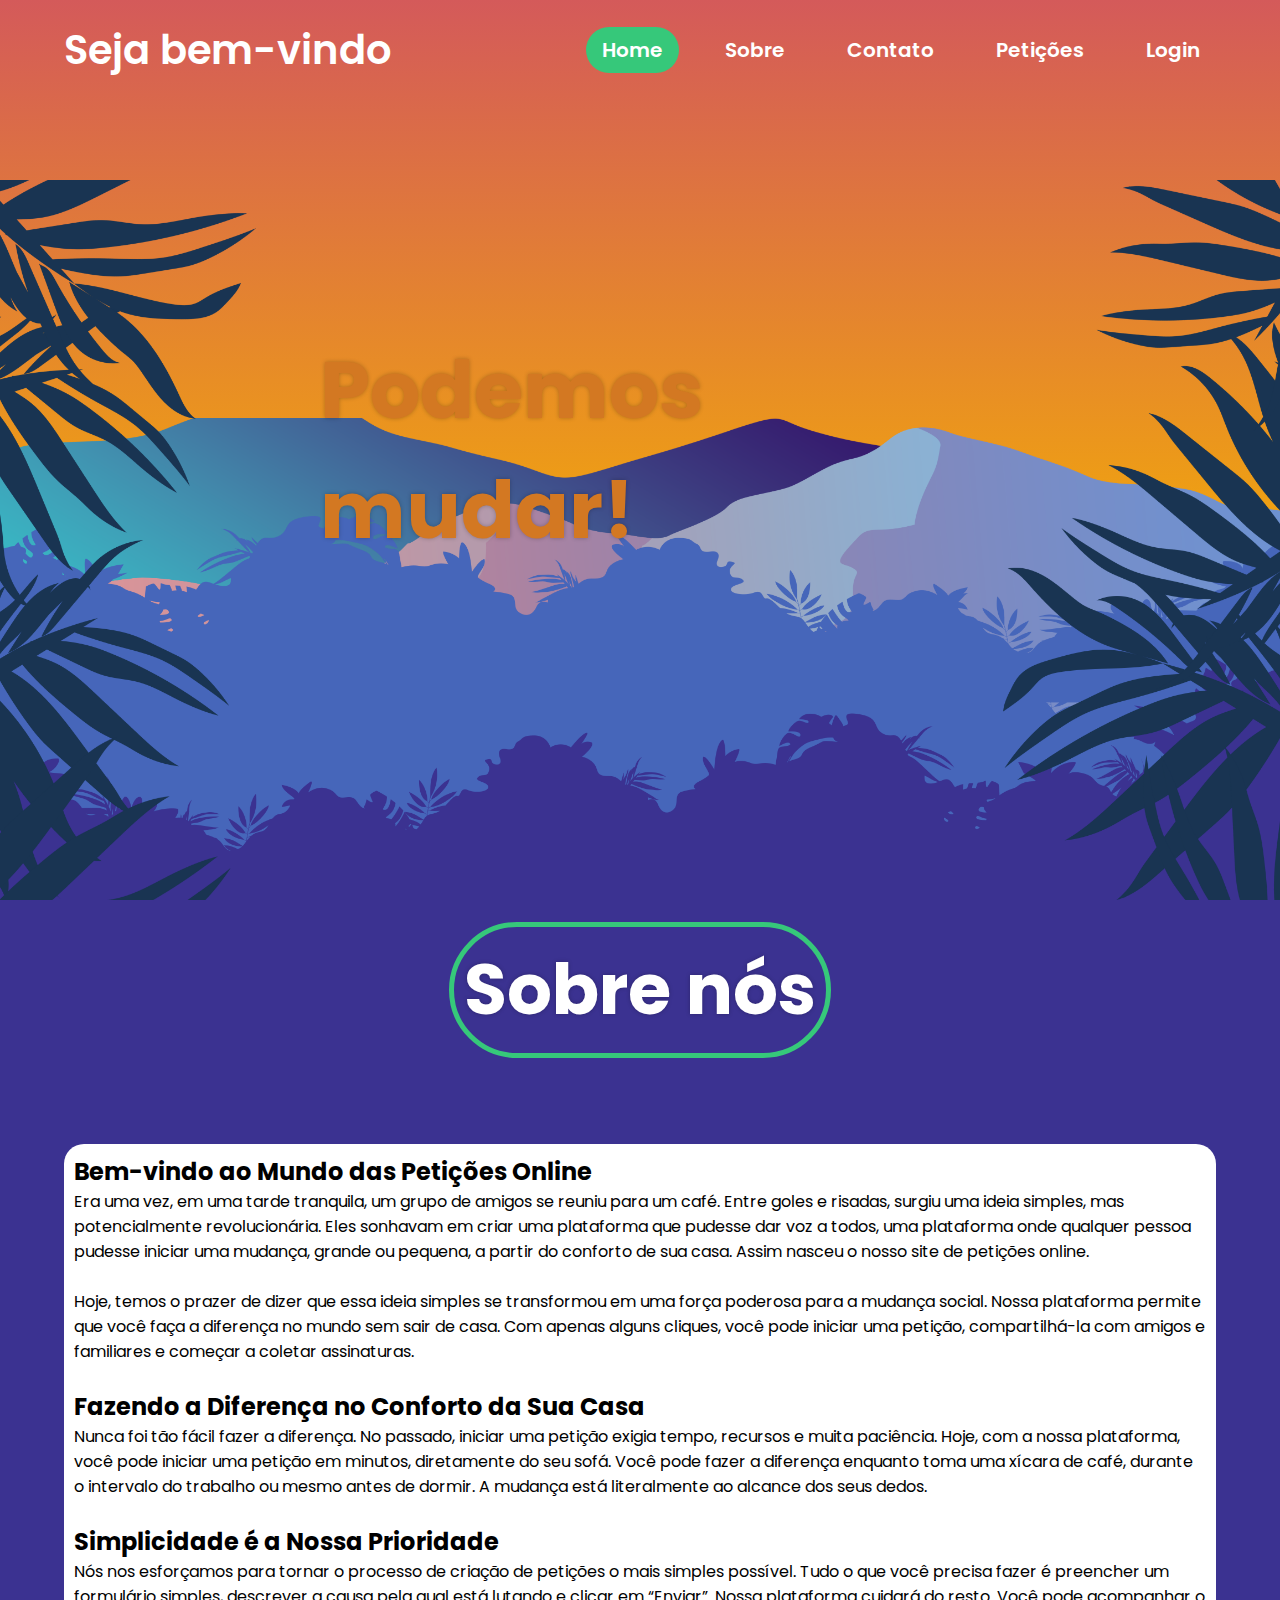
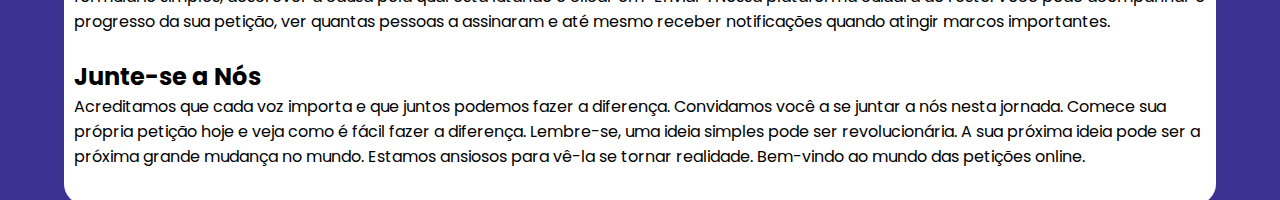
==== index.html @ c1bdeb6c "1.2" ====
<!DOCTYPE html>
<html lang="en">
<head>
    <meta charset="UTF-8">
    <meta name="viewport" content="width=device-width, initial-scale=1.0">
    <title>Meu Portfólio</title>
    <link rel="stylesheet" href="style.css">
    <link rel="icon" type="image/x-icon" href="/assets/coruja.ico">
    


</head>
<body>

    <header>
        <h1>Seja bem-vindo</h1>
        <nav>
            <a href="#" class="active link-nav">Home</a>
            <a href="#sobre" class="link-nav">Sobre</a>
            <a href="#" class="link-nav">Contato</a>
            <a href="#" class="link-nav">Petições</a>
            <a href="#" class="link-nav">Login</a>
        
        </nav>
    </header>

    <section class="home">
        <img src="assets/mount2.png" class="mount2">
        <img src="assets/mount1.png" class="mount1">
        <img src="assets/bush2.png" class="bush2">

        <h1 class="title">Podemos mudar!</h1>

        <img src="assets/bush1.png" class="bush1">
        <img src="assets/leaf2copiar.png" class="leaf2">
        <img src="assets/leaf1copiar.png" class="leaf1">
    </section>


    <section class="sobre" id="sobre">
        <div class="divsobretitulo">
            <h1>Sobre nós</h1>
        </div>
       
            <div class="divsobreconteudo">  
                <h2>Bem-vindo ao Mundo das Petições Online</h2>
                 <p>Era uma vez, em uma tarde tranquila, um grupo de amigos se reuniu para um café. Entre goles e risadas, surgiu uma ideia simples, mas potencialmente revolucionária. Eles sonhavam em criar uma plataforma que pudesse dar voz a todos, uma plataforma onde qualquer pessoa pudesse iniciar uma mudança, grande ou pequena, a partir do conforto de sua casa. Assim nasceu o nosso site de petições online.</p>
           
                <br>
           
                 <p>Hoje, temos o prazer de dizer que essa ideia simples se transformou em uma força poderosa para a mudança social. Nossa plataforma permite que você faça a diferença no mundo sem sair de casa. Com apenas alguns cliques, você pode iniciar uma petição, compartilhá-la com amigos e familiares e começar a coletar assinaturas.</p>
           
                <br>
           
                <h2>Fazendo a Diferença no Conforto da Sua Casa</h2>
                 <p>Nunca foi tão fácil fazer a diferença. No passado, iniciar uma petição exigia tempo, recursos e muita paciência. Hoje, com a nossa plataforma, você pode iniciar uma petição em minutos, diretamente do seu sofá. Você pode fazer a diferença enquanto toma uma xícara de café, durante o intervalo do trabalho ou mesmo antes de dormir. A mudança está literalmente ao alcance dos seus dedos.</p>

                <br>

                <h2>Simplicidade é a Nossa Prioridade</h2>
                 <p>Nós nos esforçamos para tornar o processo de criação de petições o mais simples possível. Tudo o que você precisa fazer é preencher um formulário simples, descrever a causa pela qual está lutando e clicar em “Enviar”. Nossa plataforma cuidará do resto. Você pode acompanhar o progresso da sua petição, ver quantas pessoas a assinaram e até mesmo receber notificações quando atingir marcos importantes.</p>

                <br>

                <h2>Junte-se a Nós</h2>
                 <p>Acreditamos que cada voz importa e que juntos podemos fazer a diferença. Convidamos você a se juntar a nós nesta jornada. Comece sua própria petição hoje e veja como é fácil fazer a diferença. Lembre-se, uma ideia simples pode ser revolucionária. A sua próxima ideia pode ser a próxima grande mudança no mundo. Estamos ansiosos para vê-la se tornar realidade. Bem-vindo ao mundo das petições online.</p>

                <br>
           
            
        </div>
    </section>

    <script src="script.js"></script>

</body>
</html>
---- style.css ----
@import url('https://fonts.googleapis.com/css2?family=Poppins:wght@400;600;700&display=swap');

* {
    margin: 0;
    padding: 0;
    box-sizing: border-box;
    font-family: 'Poppins', sans-serif;
}

html {
  scroll-behavior: smooth;
}

body{
    height: 100vh;
}

header {
    display: flex;
    justify-content: space-between;
    align-items: center;
    height: 100px;
    padding: 0 5%;
    position: absolute;
    width: 100%;
    z-index: 100;
}


header h1 {
    font-size: 40px;
    color: rgb(255, 255, 255);
    font-weight: 600;
}

header nav {
    display: flex;
    gap: 30px;
}
header nav a {
    text-decoration: none;
    font-size: 20px;
    font-weight: 600;
    padding: 8px 16px;
    border-radius: 99px;
    transition: 0.3s;
    color: white;
}
header nav a.link-nav.active {
    background: #36c87a;
    background-position: center;
}
header nav a.link-nav:hover {
    background: #36c87a;
    background-position: center;
}
header nav:hover > a.link-nav:not(:hover) {
    background: none;
}

.home {
    display: flex;
    height: 100vh;
    background: linear-gradient(to top, #f5b002 30%, #d45a5a);
    position: relative;
    overflow: hidden;
}

.home img {
    position: absolute;
    bottom: 0;
    width: 100%;
    pointer-events: none;
}

.home .title {
    position: absolute;
    top: 50%;
    left: 50%;
    transform: translate(-50%, -50%);
    color: rgb(211, 120, 34);
    font-size: 80px;
    text-shadow: 0px 0px 4px rgba(0, 0, 0, 0.25);
}

.sobre {
    display: flex;
    height: 100vh;
    background: #3B3291;
    position: relative;
    overflow: hidden;
}


.sobre .divsobretitulo {
    color: white;
    font-size: 35px;
    text-shadow: 0px 0px 4px rgba(0, 0, 0, 0.25);
    border: 5px solid #36c87a;
    border-radius: 99px;
    padding: 10px;
    position: absolute;
    top: 10%;
    left: 50%;
    transform: translate(-50%, -50%);
}

.sobre .divsobreconteudo{
    align-self: center;
    background-color: white;
    border-radius: 20px;
    padding: 10px;
    margin: 5%;
    position: absolute;
    top: 20%;
}
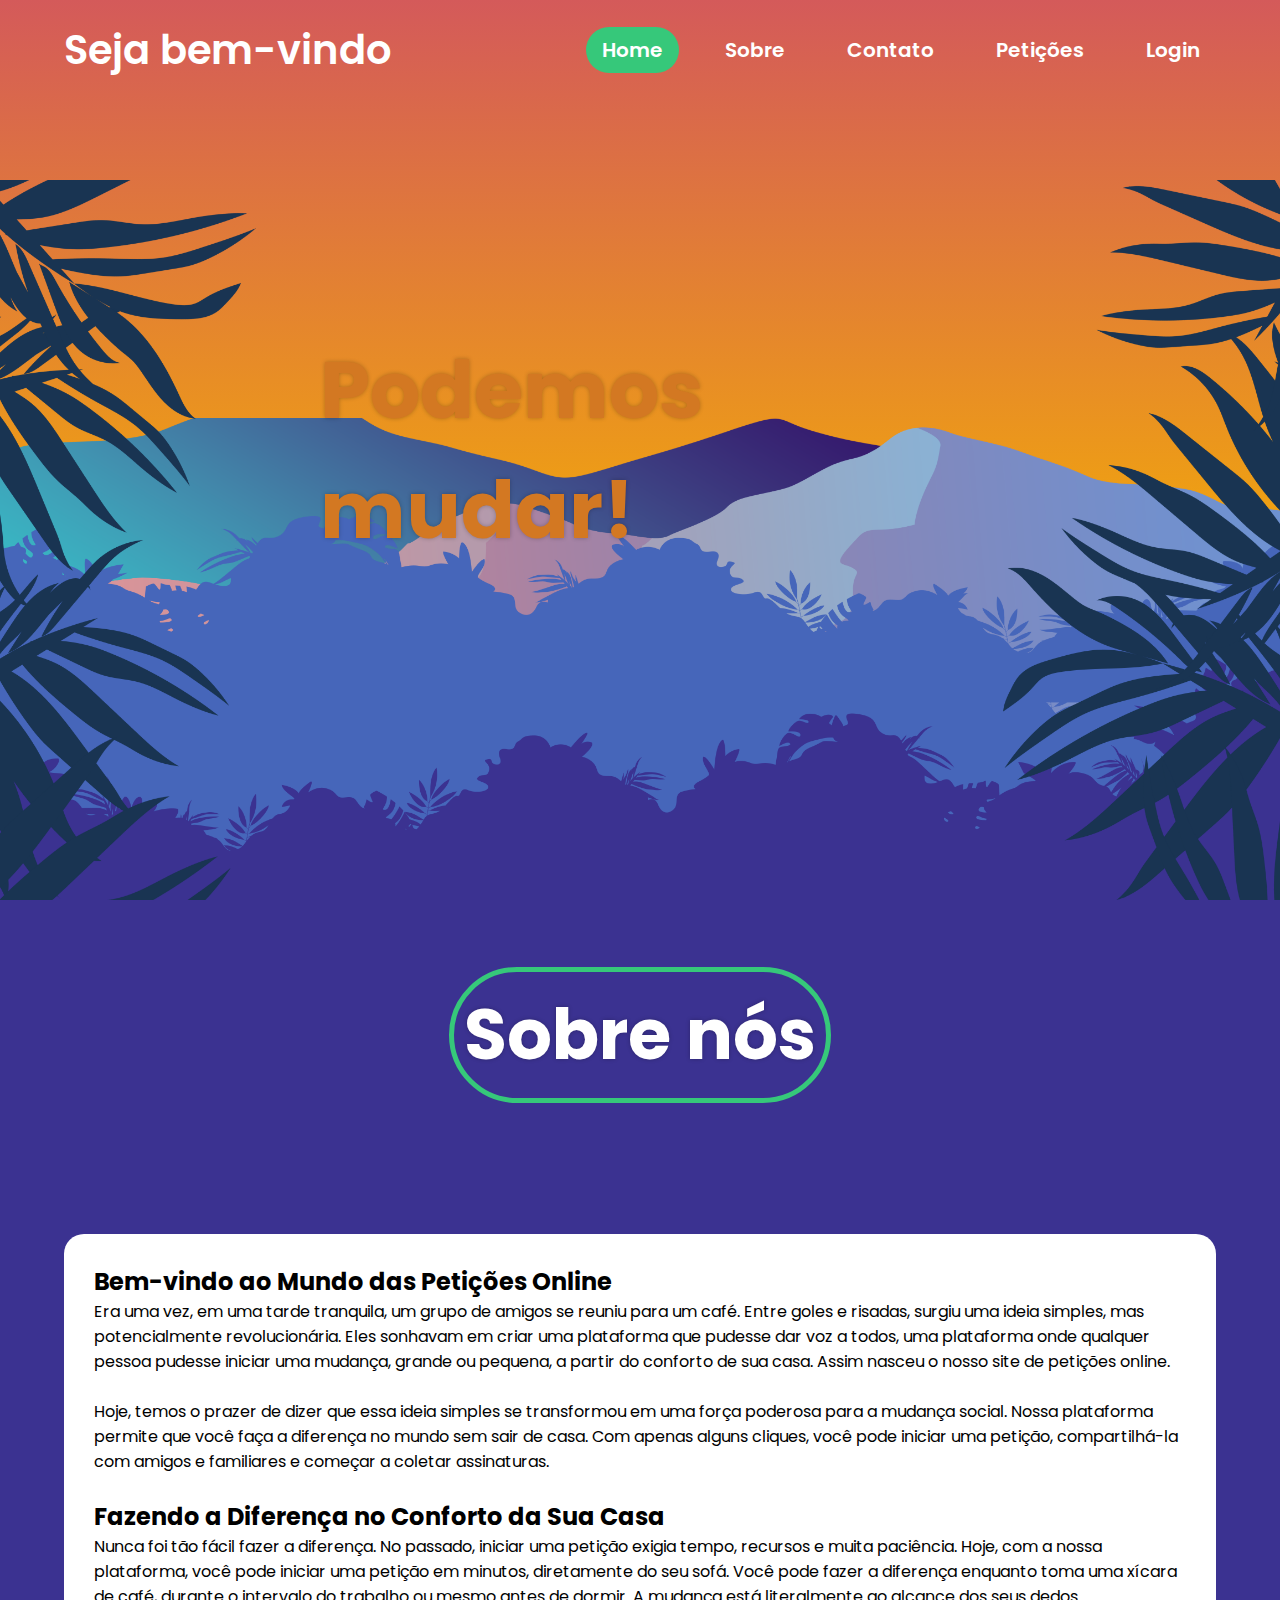
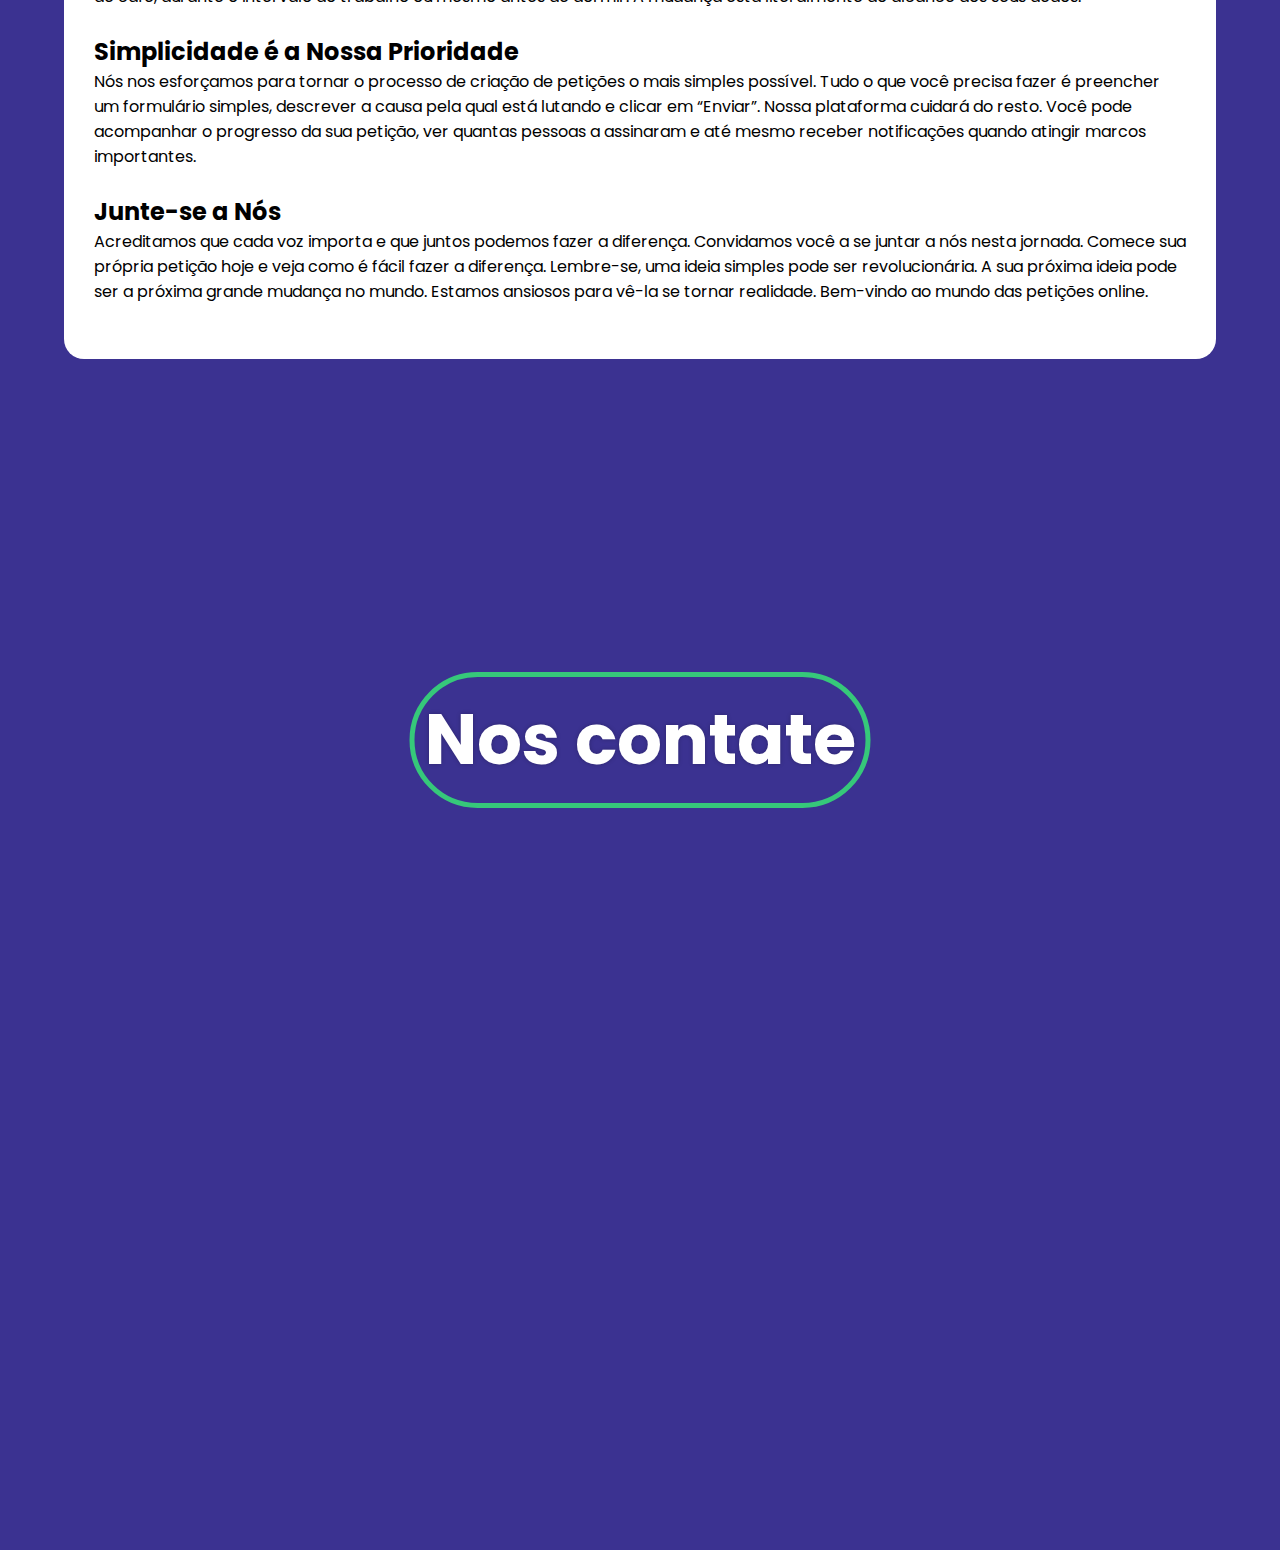
==== commit 2886b8a2: "1.4" ====
--- a/index.html
+++ b/index.html
@@ -36,6 +36,7 @@
         <img src="assets/leaf1copiar.png" class="leaf1">
     </section>
 
+    <!--Aqui termina home e começa sobre-->
 
     <section class="sobre" id="sobre">
         <div class="divsobretitulo">
@@ -71,6 +72,19 @@
         </div>
     </section>
 
+    <!--Aqui termina sobre e começa contato-->
+
+    <section class="contato" id="contato">
+        <div class="divcontatotitulo">
+            <h1>Nos contate</h1>
+        </div>
+    
+    
+    
+    
+    </section>
+
+
     <script src="script.js"></script>
 
 </body>
--- a/style.css
+++ b/style.css
@@ -9,6 +9,7 @@
 
 html {
   scroll-behavior: smooth;
+  background-color: #3B3291;
 }
 
 body{
@@ -85,10 +86,10 @@
 
 .sobre {
     display: flex;
-    height: 100vh;
+    height: 150vh;
     background: #3B3291;
     position: relative;
-    overflow: hidden;
+    overflow: visible;
 }
 
 
@@ -109,8 +110,31 @@
     align-self: center;
     background-color: white;
     border-radius: 20px;
-    padding: 10px;
+    padding: 30px;
     margin: 5%;
+    margin-bottom: 5%;
     position: absolute;
     top: 20%;
 }
+
+
+.contato{
+    display: flex;
+    height: 100vh;
+    background: #3B3291;
+    position: relative;
+    overflow: visible;
+}
+
+.contato .divcontatotitulo{
+    color: white;
+    font-size: 35px;
+    text-shadow: 0px 0px 4px rgba(0, 0, 0, 0.25);
+    border: 5px solid #36c87a;
+    border-radius: 99px;
+    padding: 10px;
+    position: absolute;
+    top: 10%;
+    left: 50%;
+    transform: translate(-50%, -50%);
+}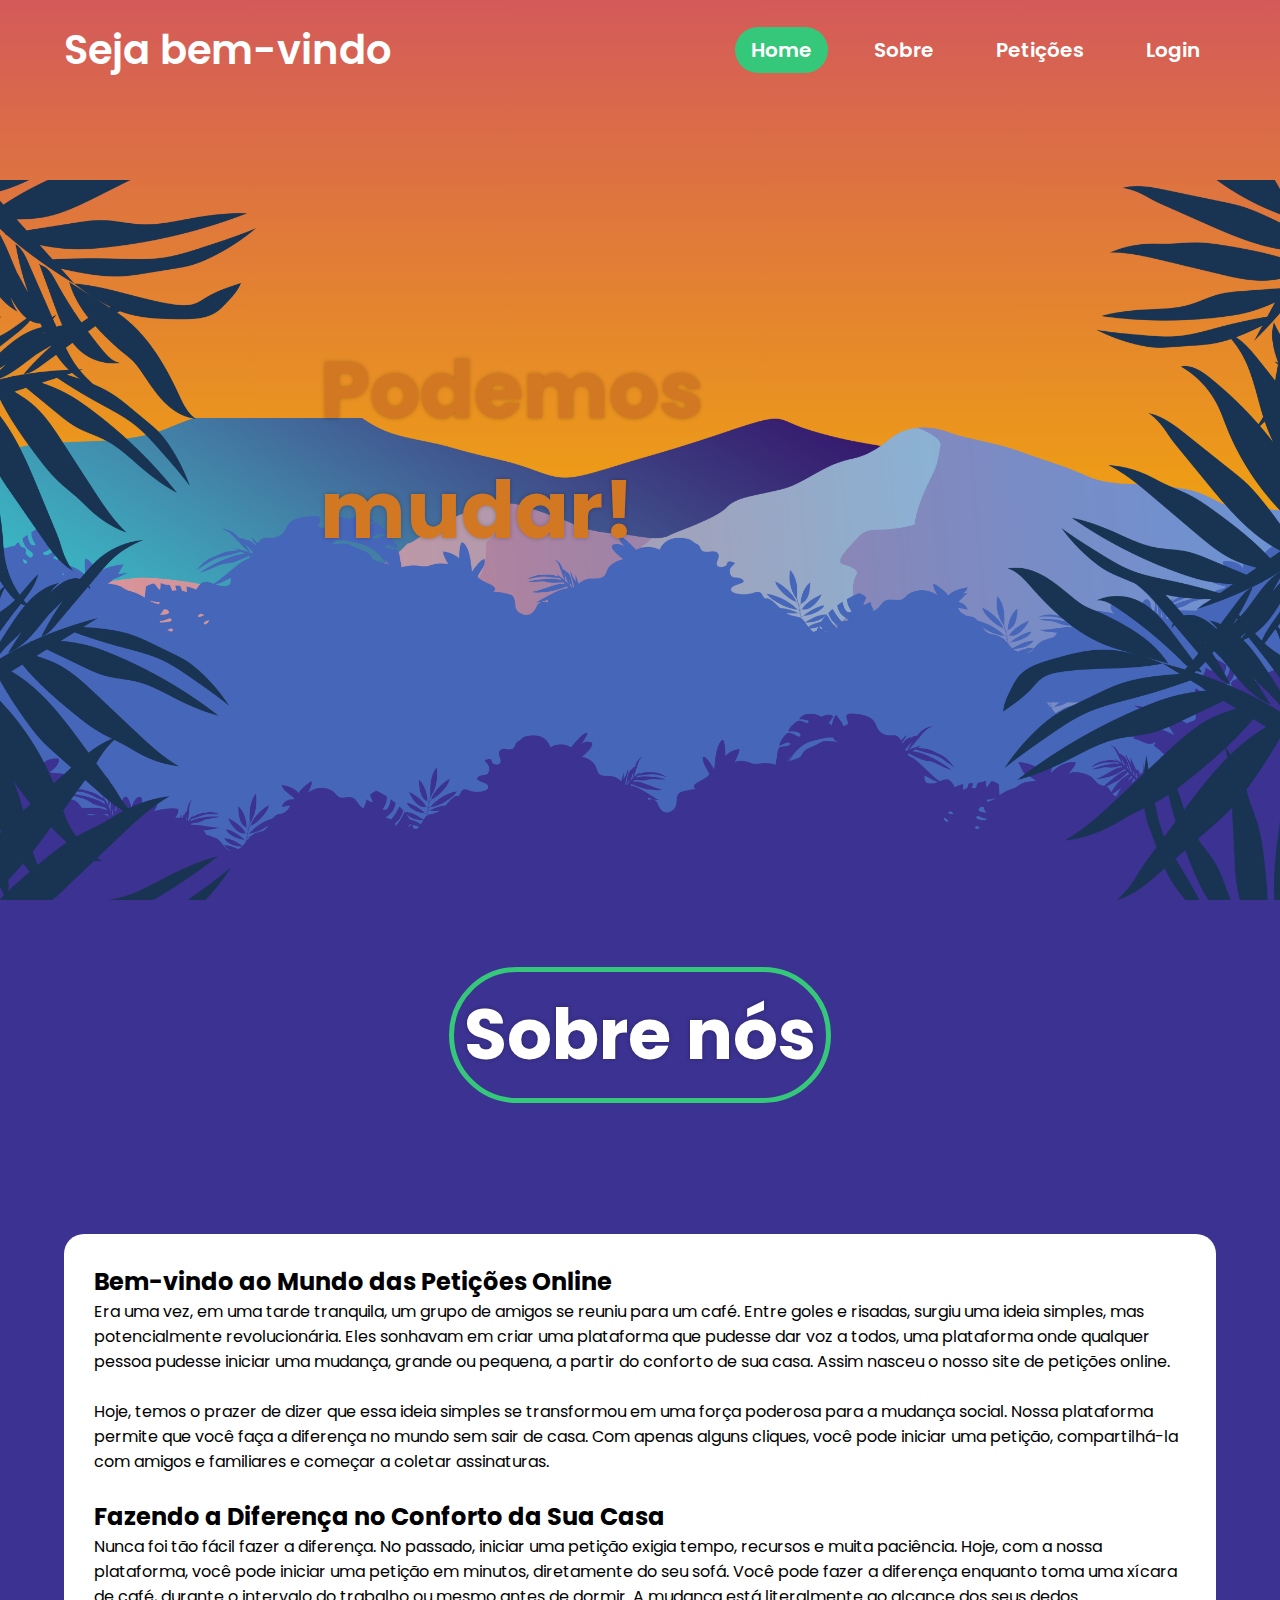
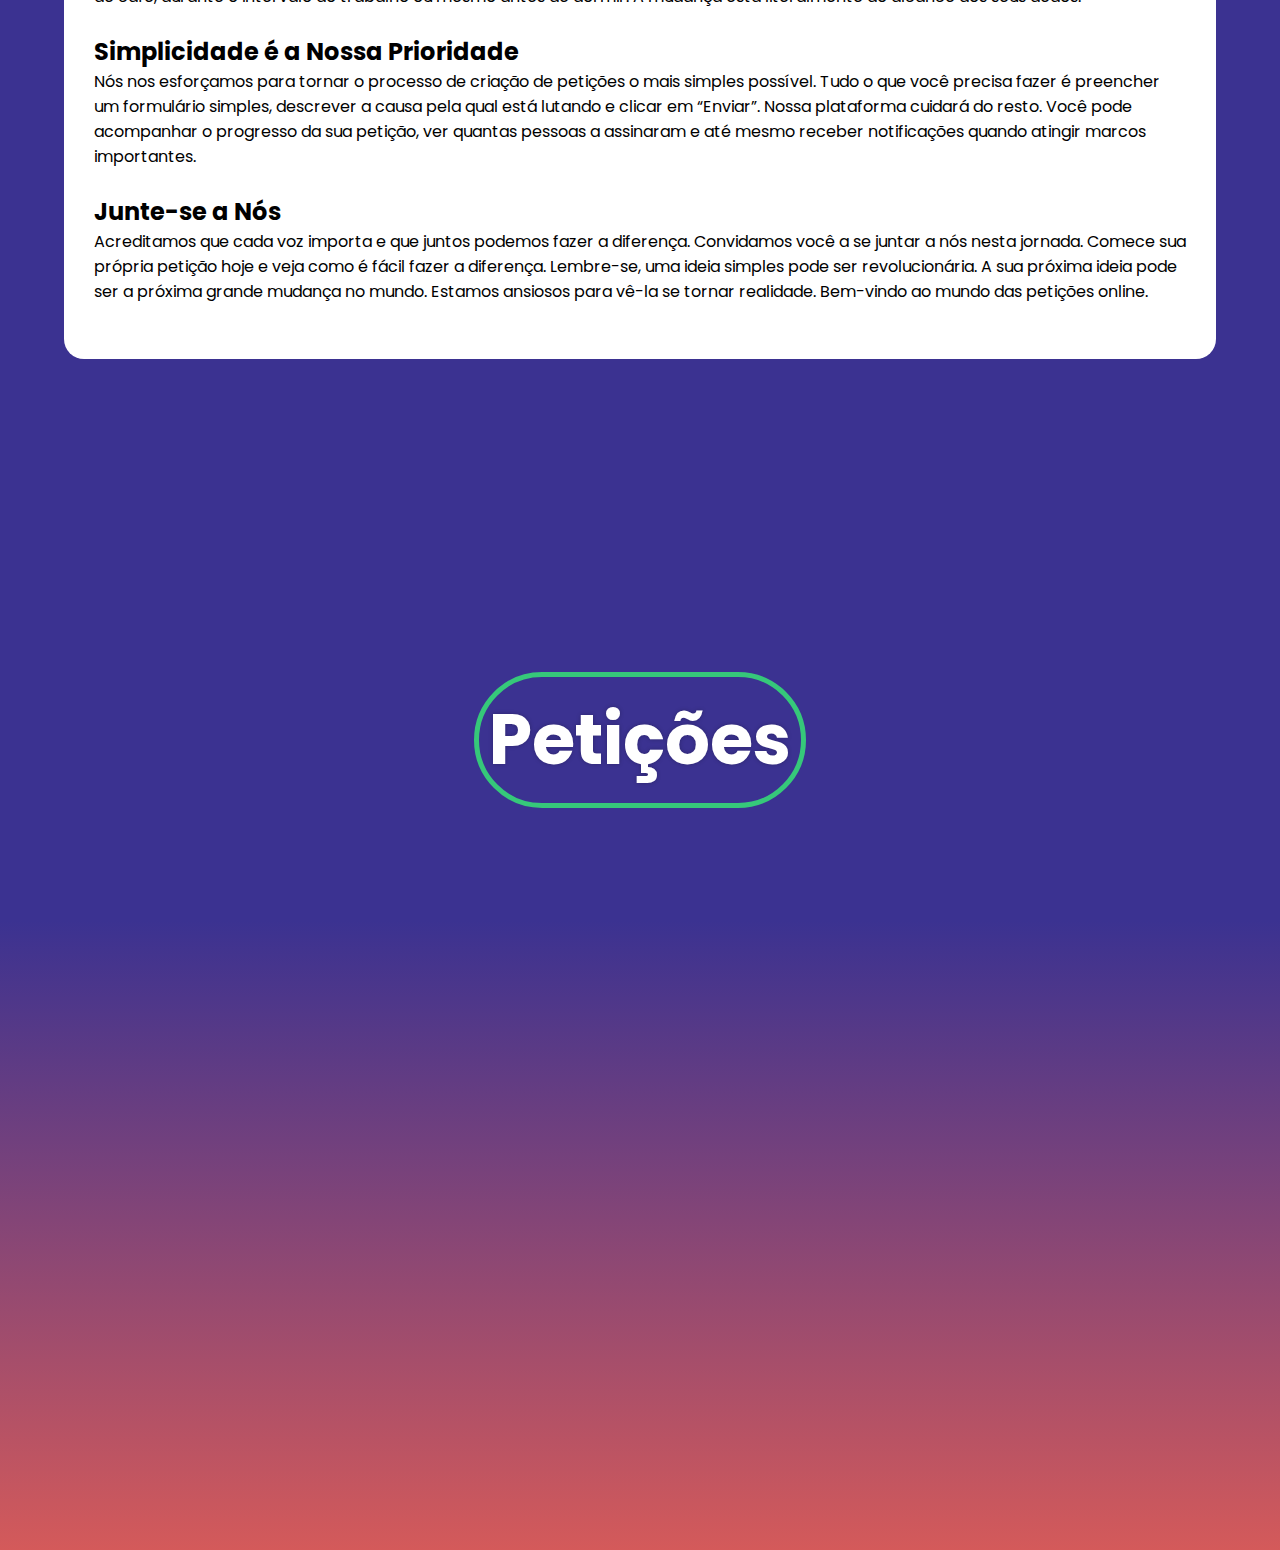
==== commit 05d3b2e2: "1.5" ====
--- a/index.html
+++ b/index.html
@@ -17,7 +17,6 @@
         <nav>
             <a href="#" class="active link-nav">Home</a>
             <a href="#sobre" class="link-nav">Sobre</a>
-            <a href="#" class="link-nav">Contato</a>
             <a href="#" class="link-nav">Petições</a>
             <a href="#" class="link-nav">Login</a>
         
@@ -72,15 +71,13 @@
         </div>
     </section>
 
-    <!--Aqui termina sobre e começa contato-->
+    <!--Aqui termina sobre e começa peticoes-->
 
-    <section class="contato" id="contato">
-        <div class="divcontatotitulo">
-            <h1>Nos contate</h1>
+    <section class="peticoes" id="peticoes">
+        <div class="divpeticoestitulo">
+            <h1>Petições</h1>
         </div>
-    
-    
-    
+        <!--Acho que vou colocar uns cards aqui com umas petições-->
     
     </section>
 
--- a/style.css
+++ b/style.css
@@ -118,15 +118,15 @@
 }
 
 
-.contato{
+.peticoes{
     display: flex;
     height: 100vh;
-    background: #3B3291;
+    background: linear-gradient(to bottom, #3B3291 30%, #d45a5a);
     position: relative;
     overflow: visible;
 }
 
-.contato .divcontatotitulo{
+.peticoes .divpeticoestitulo{
     color: white;
     font-size: 35px;
     text-shadow: 0px 0px 4px rgba(0, 0, 0, 0.25);
@@ -137,4 +137,4 @@
     top: 10%;
     left: 50%;
     transform: translate(-50%, -50%);
-}+}
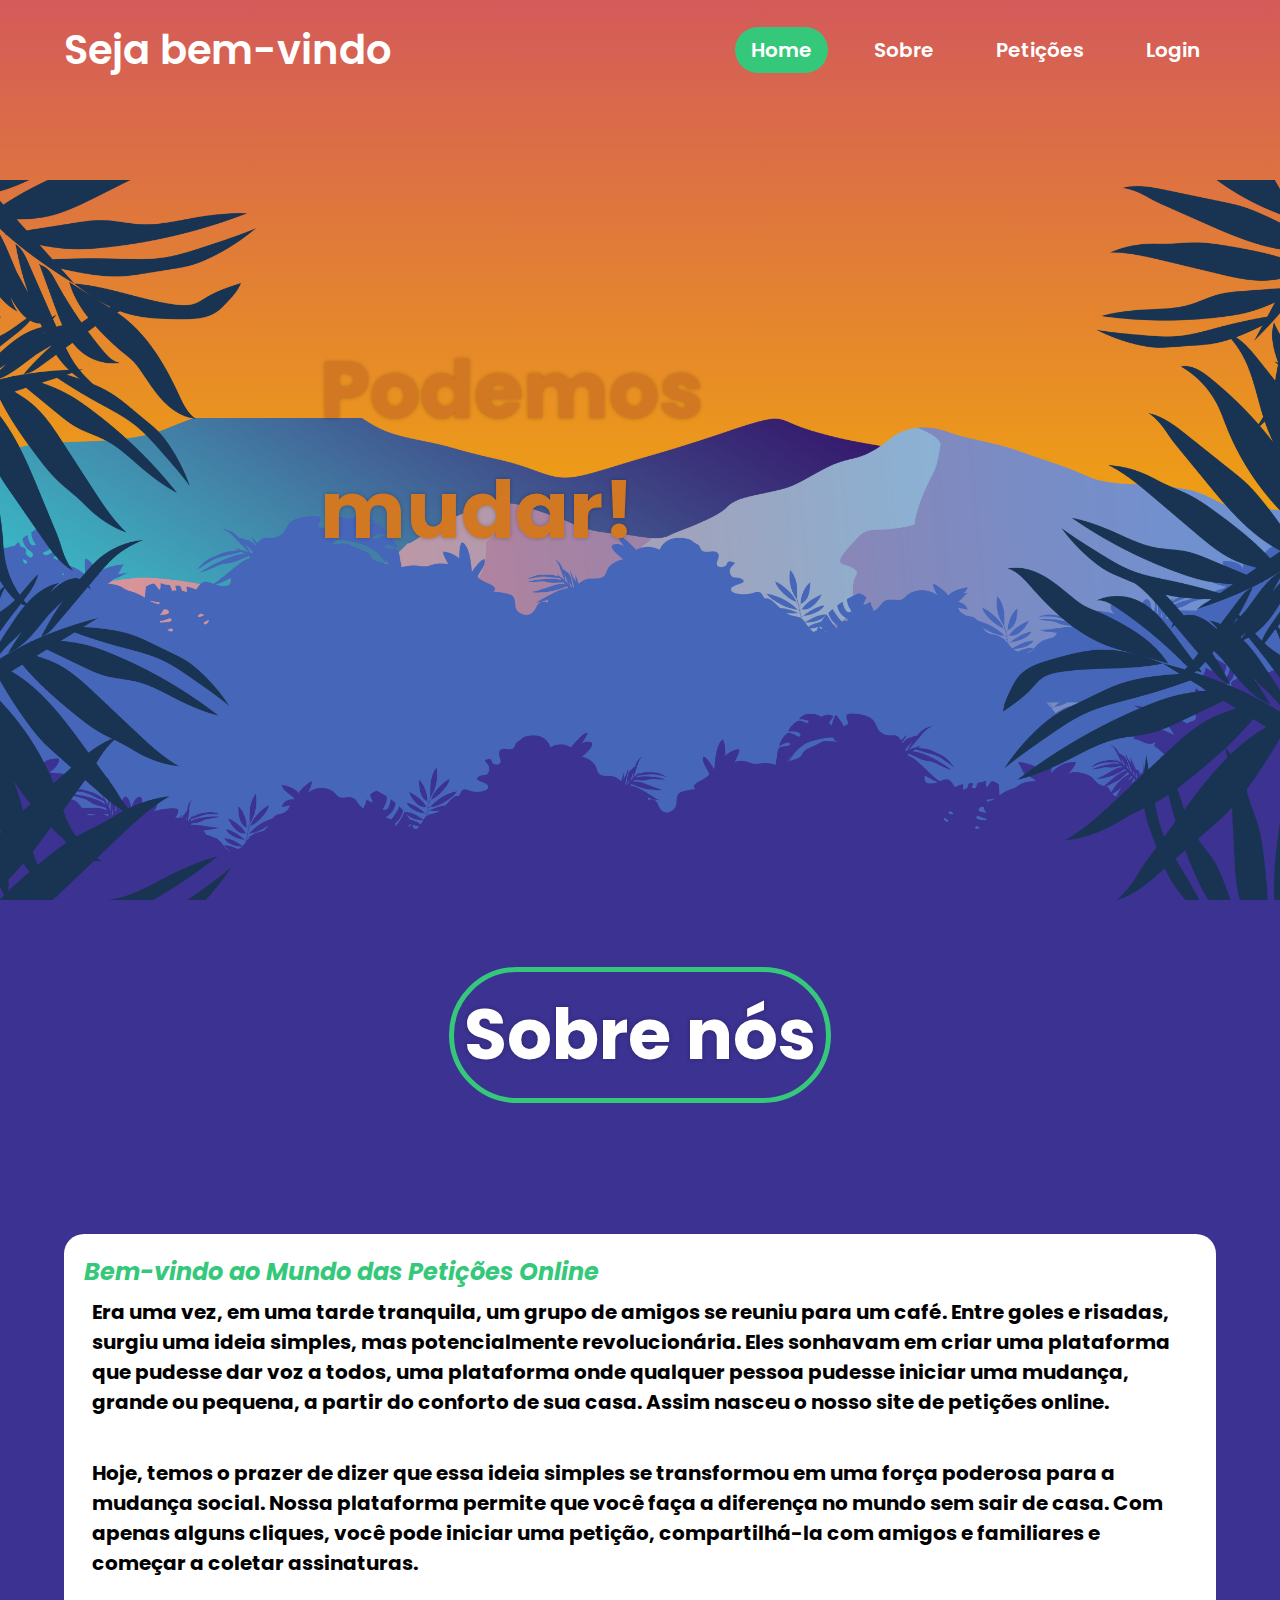
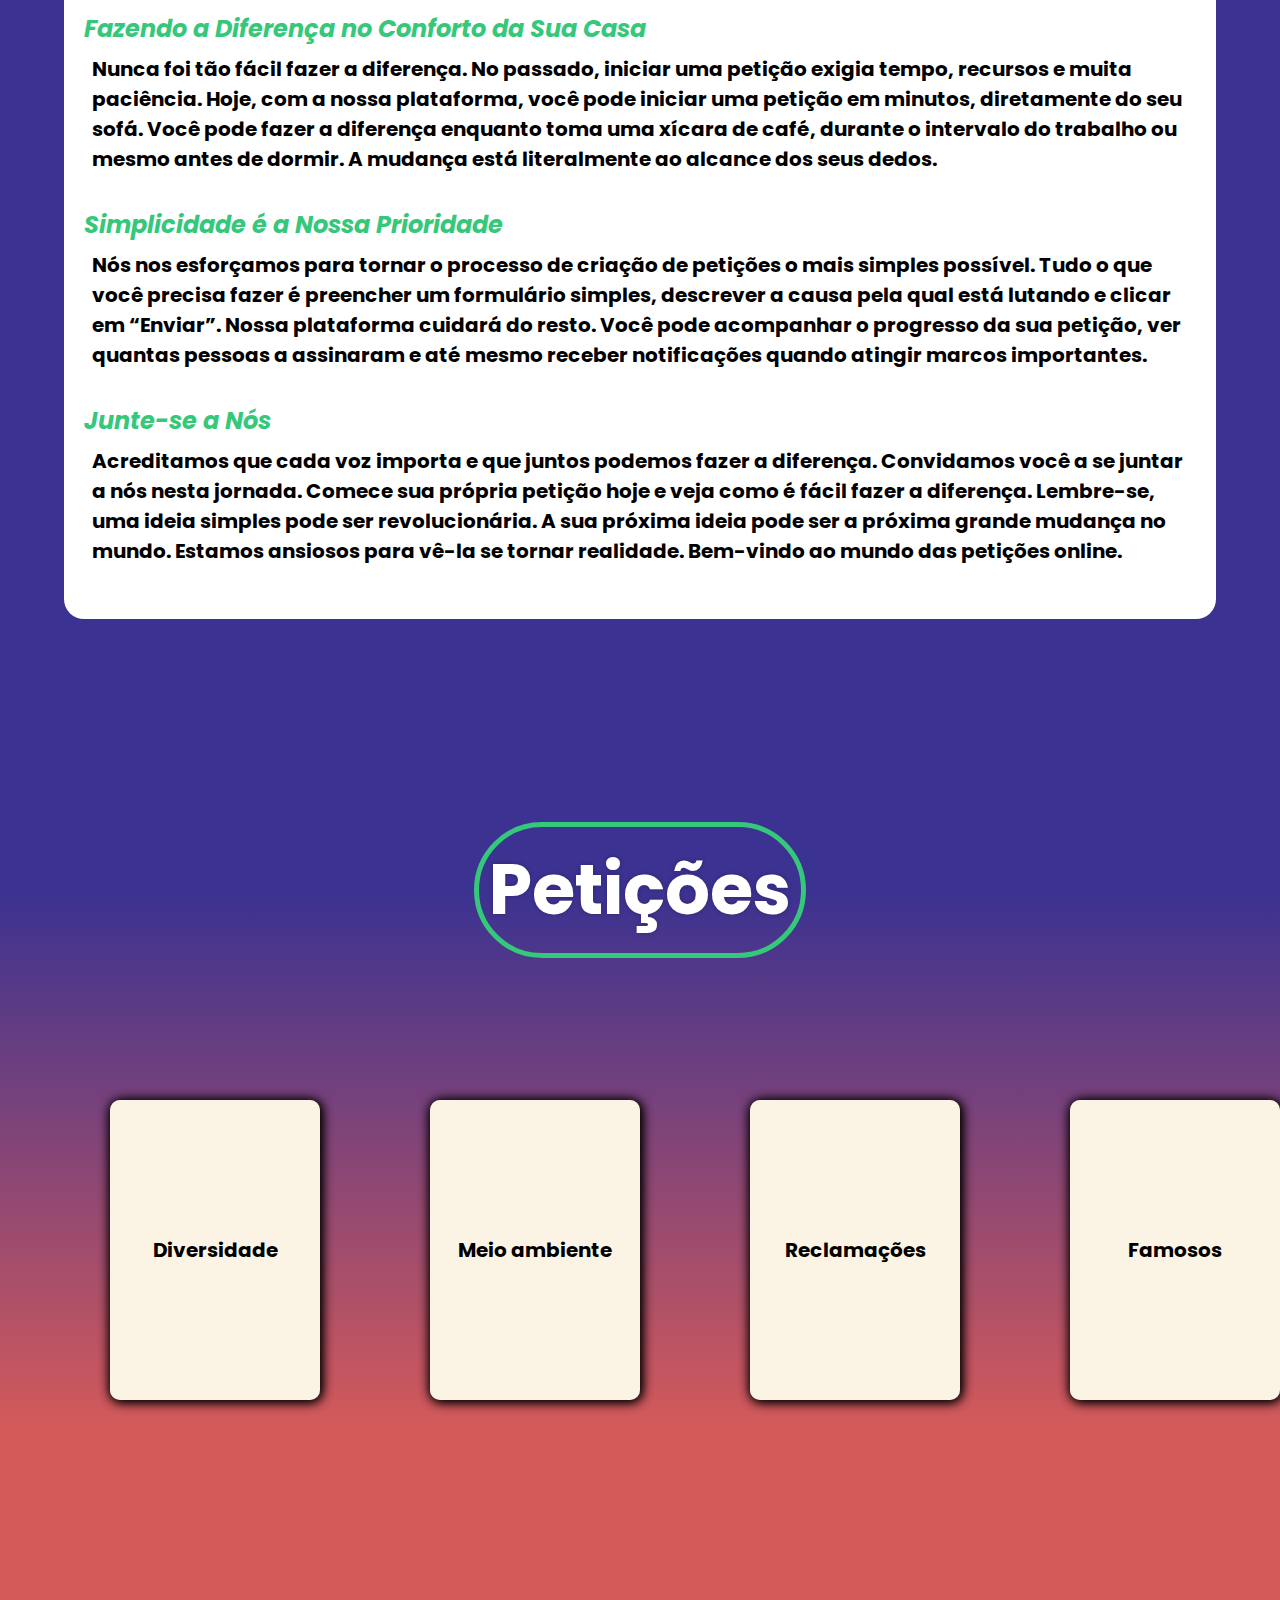
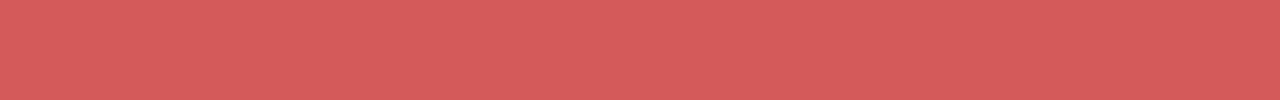
==== commit ddcf4711: "1.6" ====
--- a/index.html
+++ b/index.html
@@ -17,7 +17,7 @@
         <nav>
             <a href="#" class="active link-nav">Home</a>
             <a href="#sobre" class="link-nav">Sobre</a>
-            <a href="#" class="link-nav">Petições</a>
+            <a href="#peticoes" class="link-nav">Petições</a>
             <a href="#" class="link-nav">Login</a>
         
         </nav>
@@ -78,6 +78,33 @@
             <h1>Petições</h1>
         </div>
         <!--Acho que vou colocar uns cards aqui com umas petições-->
+        <div class="book">
+            <p>Há alguma pauta que precisa ser observada?</p>
+            <div class="cover">
+                <p>Diversidade</p>
+            </div>
+           </div>
+
+           <div class="book">
+            <p>Proteja o mundo onde você vive!</p>
+            <div class="cover">
+                <p>Meio ambiente</p>
+            </div>
+           </div>
+
+           <div class="book">
+            <p>Precisa desabafar? Outras pessoas podem querer também</p>
+            <div class="cover">
+                <p>Reclamações</p>
+            </div>
+           </div>
+
+           <div class="book">
+            <p>Todos sabem que a Taylor Swift é superestimada</p>
+            <div class="cover">
+                <p>Famosos</p>
+            </div>
+           </div>
     
     </section>
 
--- a/style.css
+++ b/style.css
@@ -110,20 +110,26 @@
     align-self: center;
     background-color: white;
     border-radius: 20px;
-    padding: 30px;
+    padding: 20px;
     margin: 5%;
     margin-bottom: 5%;
     position: absolute;
     top: 20%;
 }
 
+.sobre .divsobreconteudo h2{
+    font-style: italic;
+    color: #36c87a;
+}
+
 
 .peticoes{
     display: flex;
     height: 100vh;
-    background: linear-gradient(to bottom, #3B3291 30%, #d45a5a);
+    background: linear-gradient(to bottom, #3B3291 10%, #d45a5a 70%);
     position: relative;
     overflow: visible;
+    margin-top: 150px;
 }
 
 .peticoes .divpeticoestitulo{
@@ -138,3 +144,70 @@
     left: 50%;
     transform: translate(-50%, -50%);
 }
+/* aqui tem o livro de peticoes*/
+.book {
+    margin-top: 300px;
+    margin-left: 110px;
+    position: relative;
+    border-radius: 10px;
+    width: 220px;
+    height: 300px;
+    background-color: whitesmoke;
+    -webkit-box-shadow: 1px 1px 12px #000;
+    box-shadow: 1px 1px 12px #000;
+    -webkit-transform: preserve-3d;
+    -ms-transform: preserve-3d;
+    transform: preserve-3d;
+    -webkit-perspective: 2000px;
+    perspective: 2000px;
+    display: -webkit-box;
+    display: -ms-flexbox;
+    display: flex;
+    -webkit-box-align: center;
+    -ms-flex-align: center;
+    align-items: center;
+    -webkit-box-pack: center;
+    -ms-flex-pack: center;
+    justify-content: center;
+    color: #000;
+  }
+  
+  .cover {
+    top: 0;
+    position: absolute;
+    background-color: rgb(251, 244, 228);
+    width: 100%;
+    height: 100%;
+    border-radius: 10px;
+    cursor: pointer;
+    -webkit-transition: all 0.5s;
+    transition: all 0.5s;
+    -webkit-transform-origin: 0;
+    -ms-transform-origin: 0;
+    transform-origin: 0;
+    -webkit-box-shadow: 1px 1px 12px #000;
+    box-shadow: 1px 1px 12px #000;
+    display: -webkit-box;
+    display: -ms-flexbox;
+    display: flex;
+    -webkit-box-align: center;
+    -ms-flex-align: center;
+    align-items: center;
+    -webkit-box-pack: center;
+    -ms-flex-pack: center;
+    justify-content: center;
+  }
+  
+  .book:hover .cover{
+    -webkit-transition: all 0.5s;
+    transition: all 0.5s;
+    -webkit-transform: rotatey(-95deg);
+    -ms-transform: rotatey(-95deg);
+    transform: rotatey(-95deg);
+  }
+  
+  p {
+    font-size: 20px;
+    font-weight: bolder;
+    padding: 8px;
+  }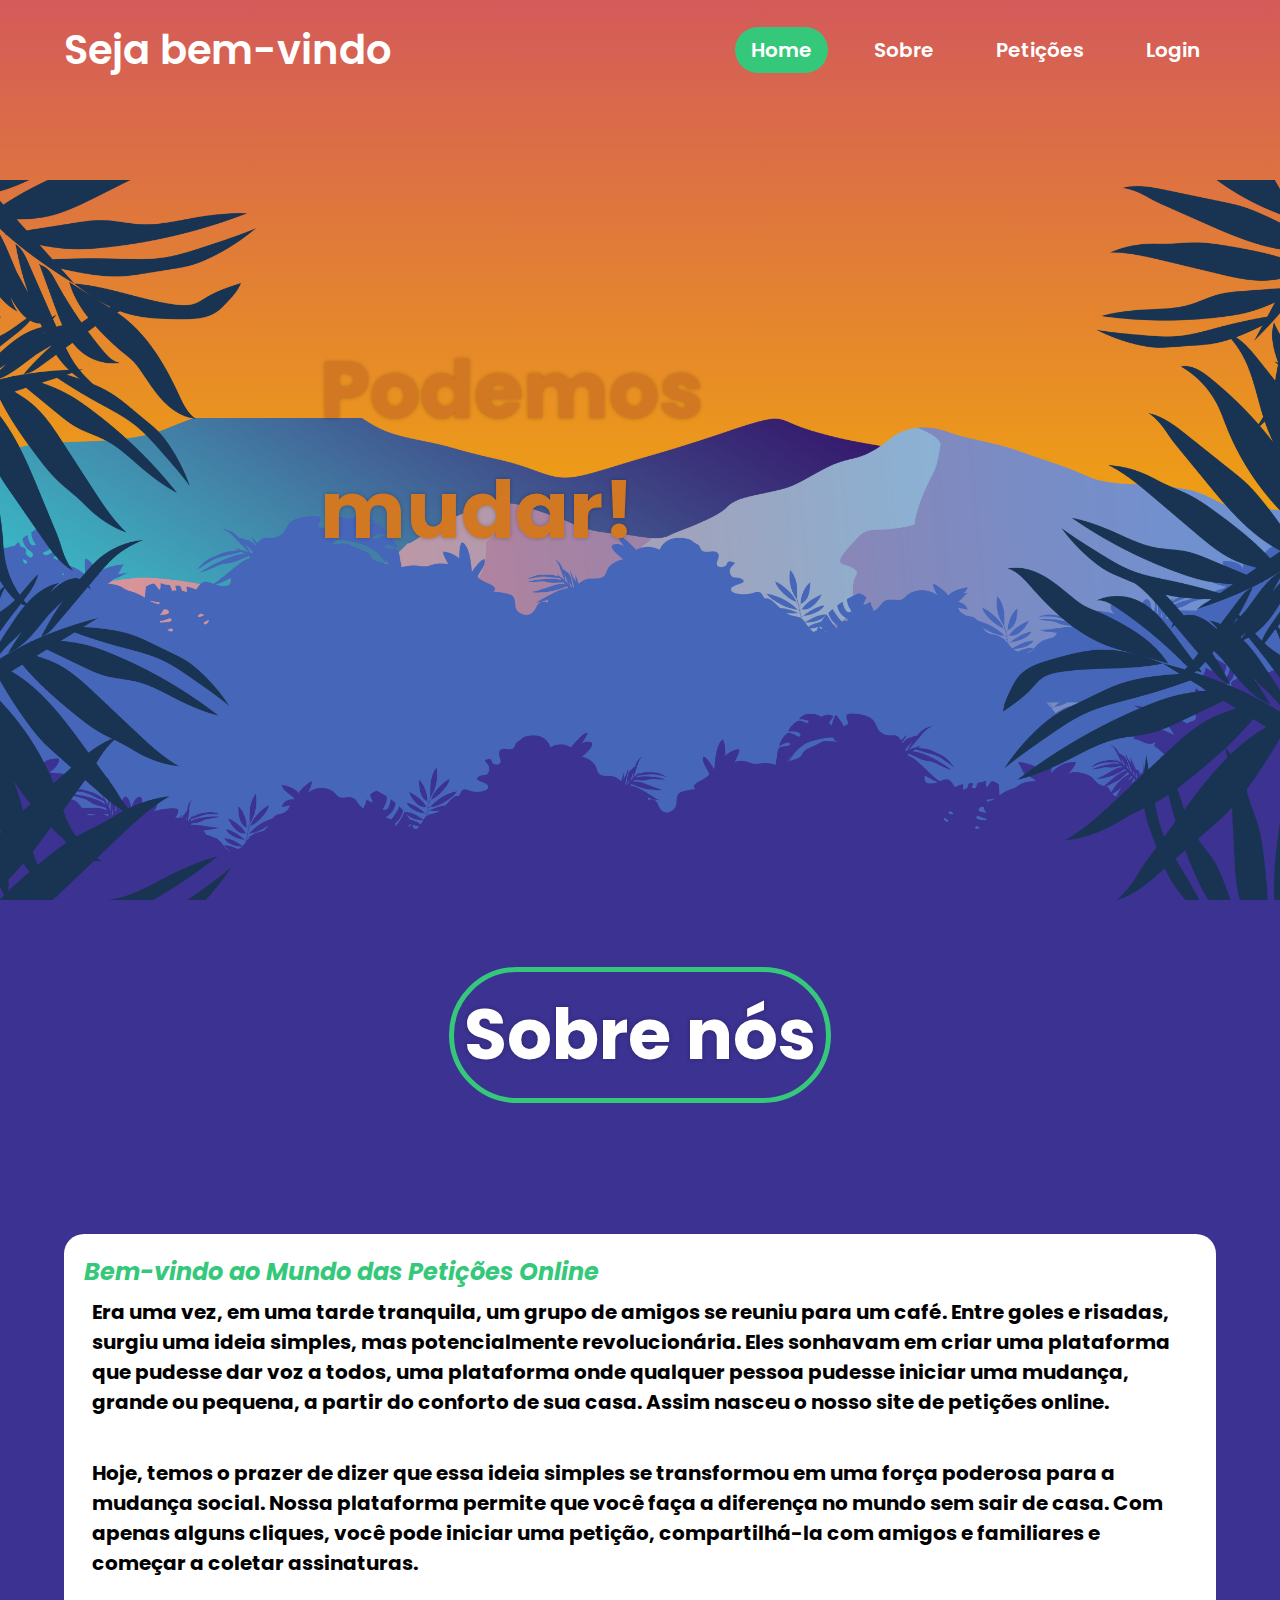
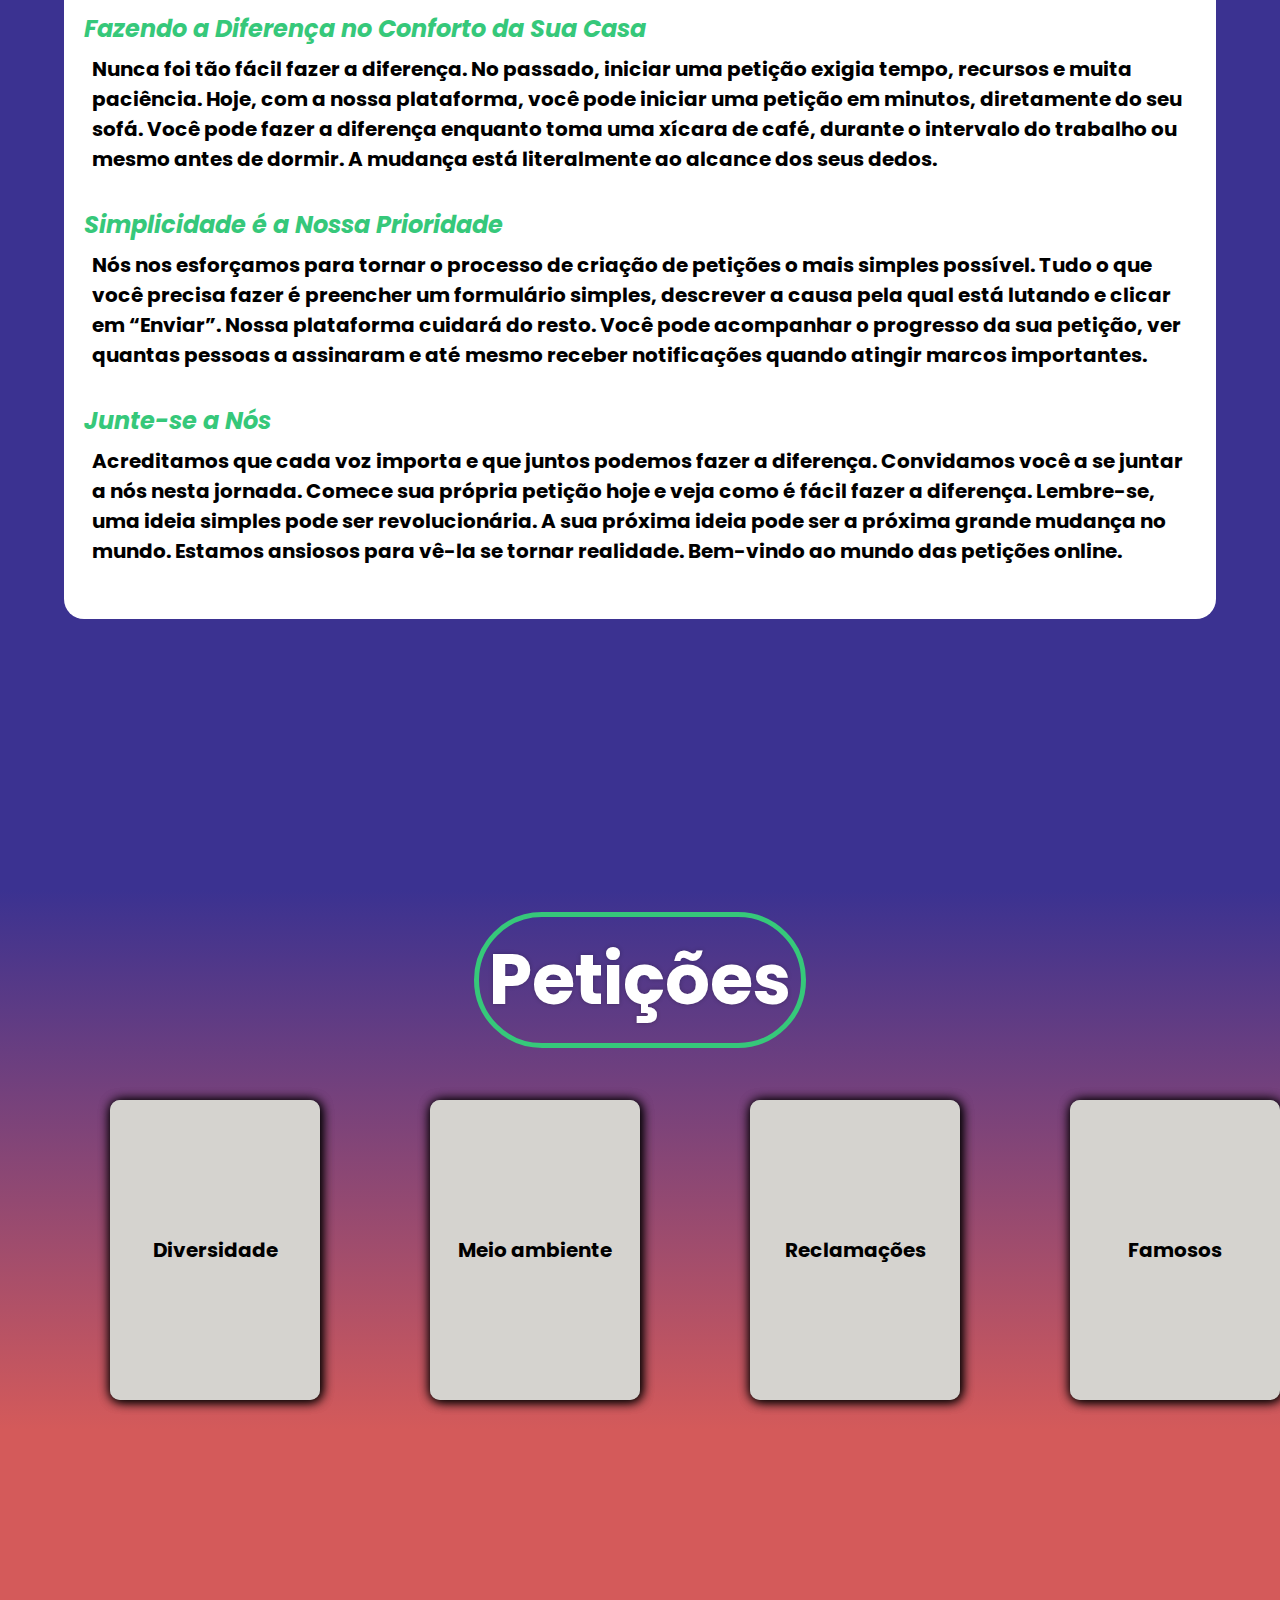
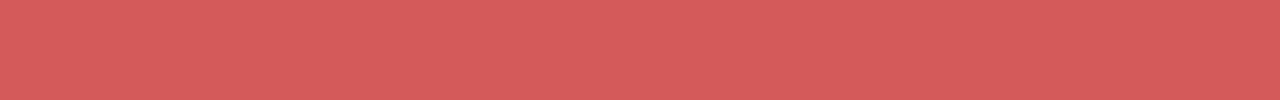
==== commit 5afd84d7: "2.0" ====
--- a/index.html
+++ b/index.html
@@ -1,9 +1,9 @@
 <!DOCTYPE html>
-<html lang="en">
+<html lang="pt-br">
 <head>
     <meta charset="UTF-8">
     <meta name="viewport" content="width=device-width, initial-scale=1.0">
-    <title>Meu Portfólio</title>
+    <title>Express Petitions</title>
     <link rel="stylesheet" href="style.css">
     <link rel="icon" type="image/x-icon" href="/assets/coruja.ico">
     
--- a/style.css
+++ b/style.css
@@ -140,7 +140,7 @@
     border-radius: 99px;
     padding: 10px;
     position: absolute;
-    top: 10%;
+    top: 20%;
     left: 50%;
     transform: translate(-50%, -50%);
 }
@@ -152,7 +152,7 @@
     border-radius: 10px;
     width: 220px;
     height: 300px;
-    background-color: whitesmoke;
+    background-color: rgb(255, 255, 255);
     -webkit-box-shadow: 1px 1px 12px #000;
     box-shadow: 1px 1px 12px #000;
     -webkit-transform: preserve-3d;
@@ -170,12 +170,13 @@
     -ms-flex-pack: center;
     justify-content: center;
     color: #000;
+    cursor: pointer;
   }
   
   .cover {
     top: 0;
     position: absolute;
-    background-color: rgb(251, 244, 228);
+    background-color: rgb(213, 211, 207);
     width: 100%;
     height: 100%;
     border-radius: 10px;
@@ -204,6 +205,7 @@
     -webkit-transform: rotatey(-95deg);
     -ms-transform: rotatey(-95deg);
     transform: rotatey(-95deg);
+    cursor: pointer;
   }
   
   p {
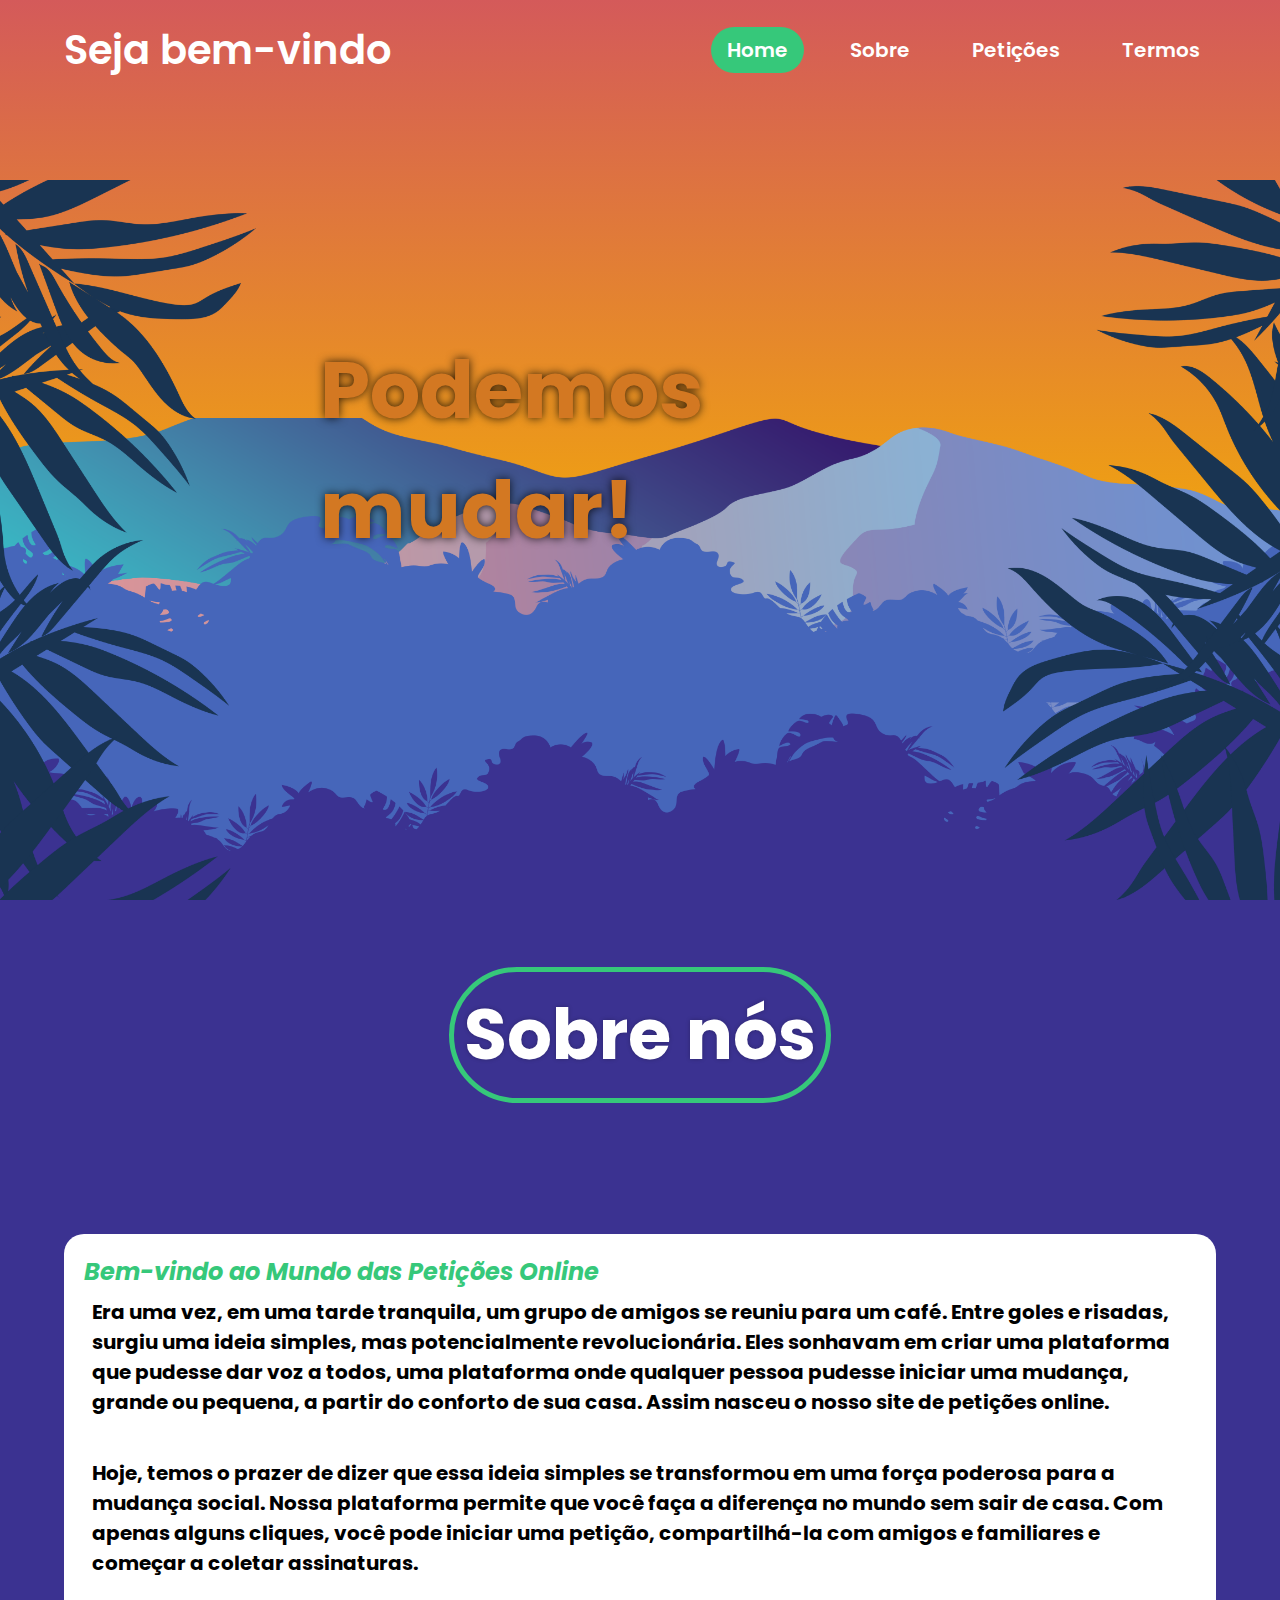
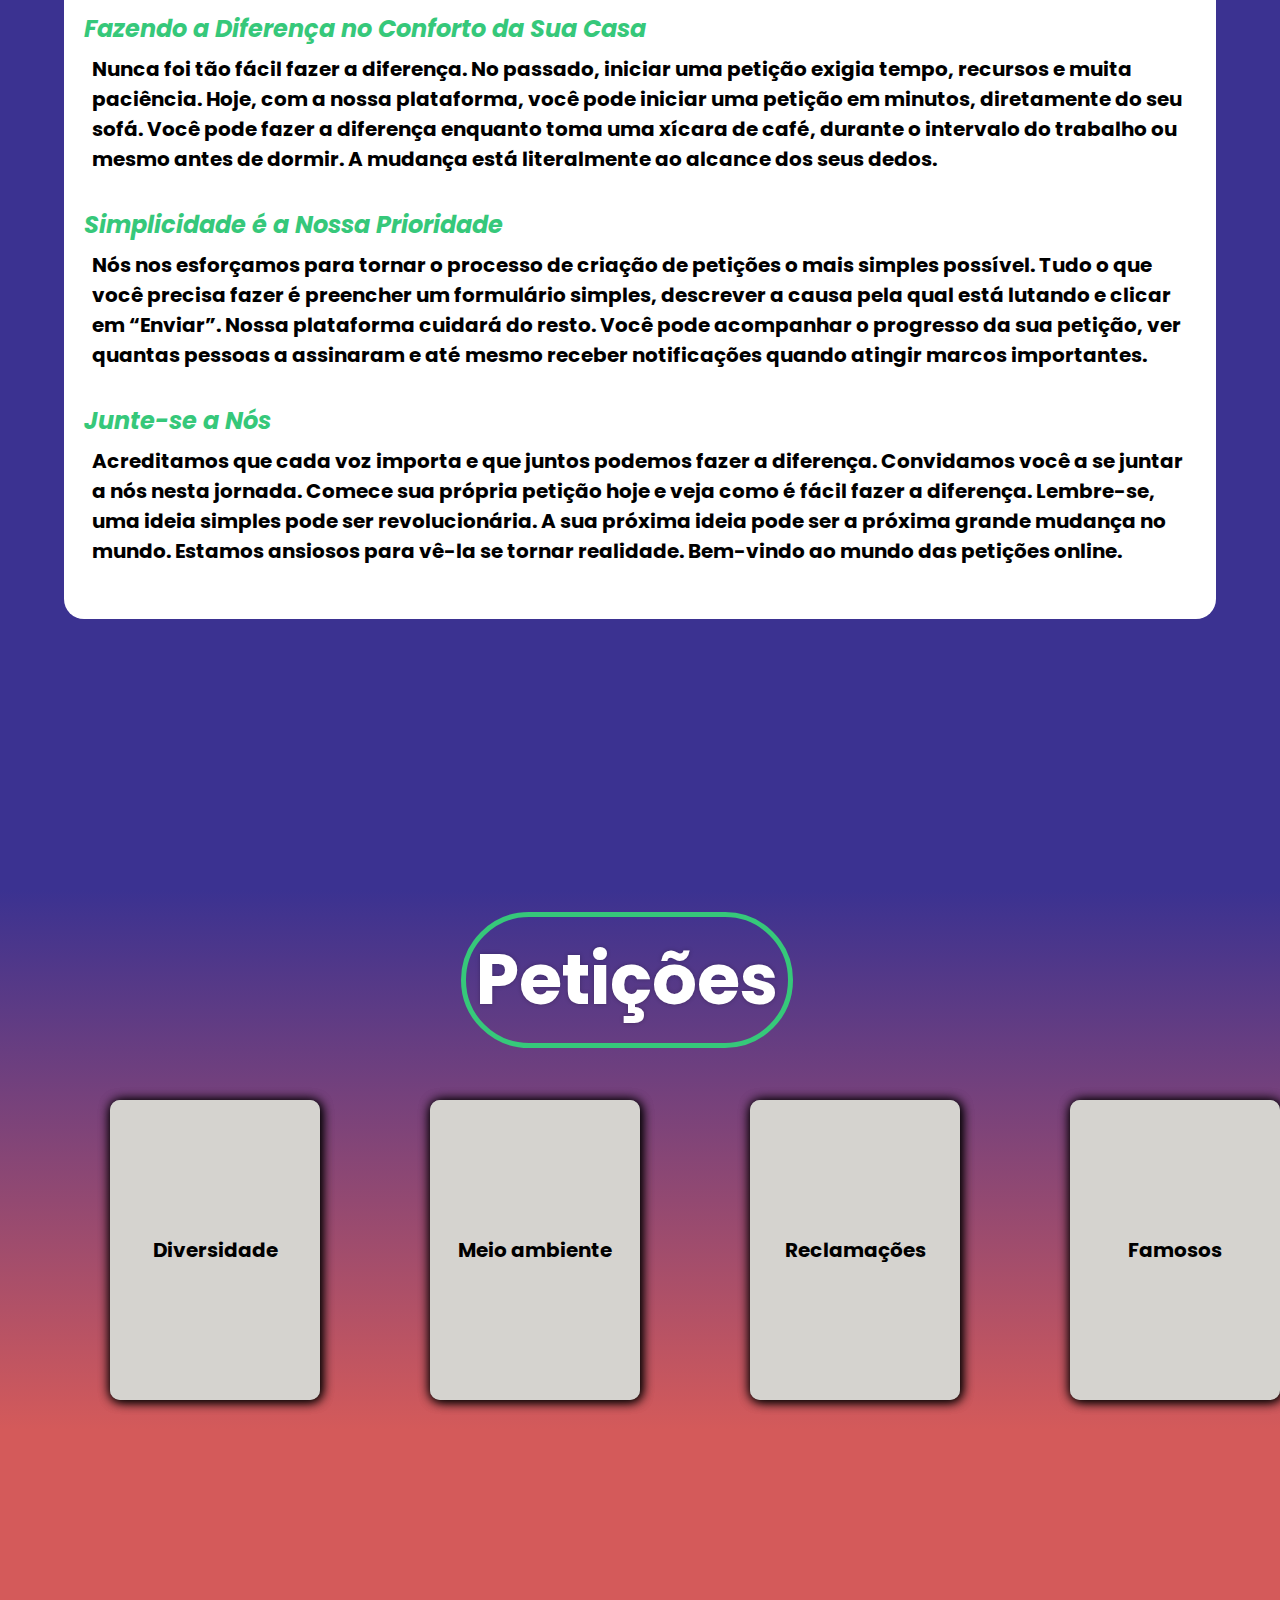
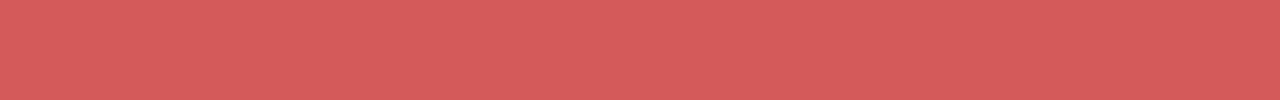
==== commit 1a4db896: "2.1" ====
--- a/index.html
+++ b/index.html
@@ -18,7 +18,7 @@
             <a href="#" class="active link-nav">Home</a>
             <a href="#sobre" class="link-nav">Sobre</a>
             <a href="#peticoes" class="link-nav">Petições</a>
-            <a href="#" class="link-nav">Login</a>
+            <a href="/terms/terms.html" class="link-nav">Termos</a>
         
         </nav>
     </header>
@@ -79,32 +79,33 @@
         </div>
         <!--Acho que vou colocar uns cards aqui com umas petições-->
         <div class="book">
-            <p>Há alguma pauta que precisa ser observada?</p>
+            <a href="/petitions/petitions.html" style="color: black; text-decoration: none;  font-size: 20px; font-weight: bolder; padding: 8px;">Todos somos iguais, defenda sua pauta aqui!</a>
             <div class="cover">
                 <p>Diversidade</p>
             </div>
            </div>
 
            <div class="book">
-            <p>Proteja o mundo onde você vive!</p>
+            <a href="/petitions/petitions.html" style="color: black; text-decoration: none;  font-size: 20px; font-weight: bolder; padding: 8px;">Proteja o mundo onde você vive.</a>
             <div class="cover">
                 <p>Meio ambiente</p>
             </div>
            </div>
 
            <div class="book">
-            <p>Precisa desabafar? Outras pessoas podem querer também</p>
+            <a href="/petitions/petitions.html" style="color: black; text-decoration: none;  font-size: 20px; font-weight: bolder; padding: 8px;">Precisa desabafar? Outras pessoas também querem!</a>
             <div class="cover">
                 <p>Reclamações</p>
             </div>
            </div>
 
            <div class="book">
-            <p>Todos sabem que a Taylor Swift é superestimada</p>
+            <a href="/petitions/petitions.html" style="color: black; text-decoration: none;  font-size: 20px; font-weight: bolder; padding: 8px;">Todos sabem que a Taylor Swift é superestimada.</a>
             <div class="cover">
                 <p>Famosos</p>
             </div>
            </div>
+
     
     </section>
 
--- a/style.css
+++ b/style.css
@@ -81,7 +81,7 @@
     transform: translate(-50%, -50%);
     color: rgb(211, 120, 34);
     font-size: 80px;
-    text-shadow: 0px 0px 4px rgba(0, 0, 0, 0.25);
+    text-shadow: 0px 0px 10px rgba(0, 0, 0, 0.8);
 }
 
 .sobre {
@@ -141,7 +141,7 @@
     padding: 10px;
     position: absolute;
     top: 20%;
-    left: 50%;
+    left: 49%;
     transform: translate(-50%, -50%);
 }
 /* aqui tem o livro de peticoes*/
@@ -212,4 +212,4 @@
     font-size: 20px;
     font-weight: bolder;
     padding: 8px;
-  }+  }
